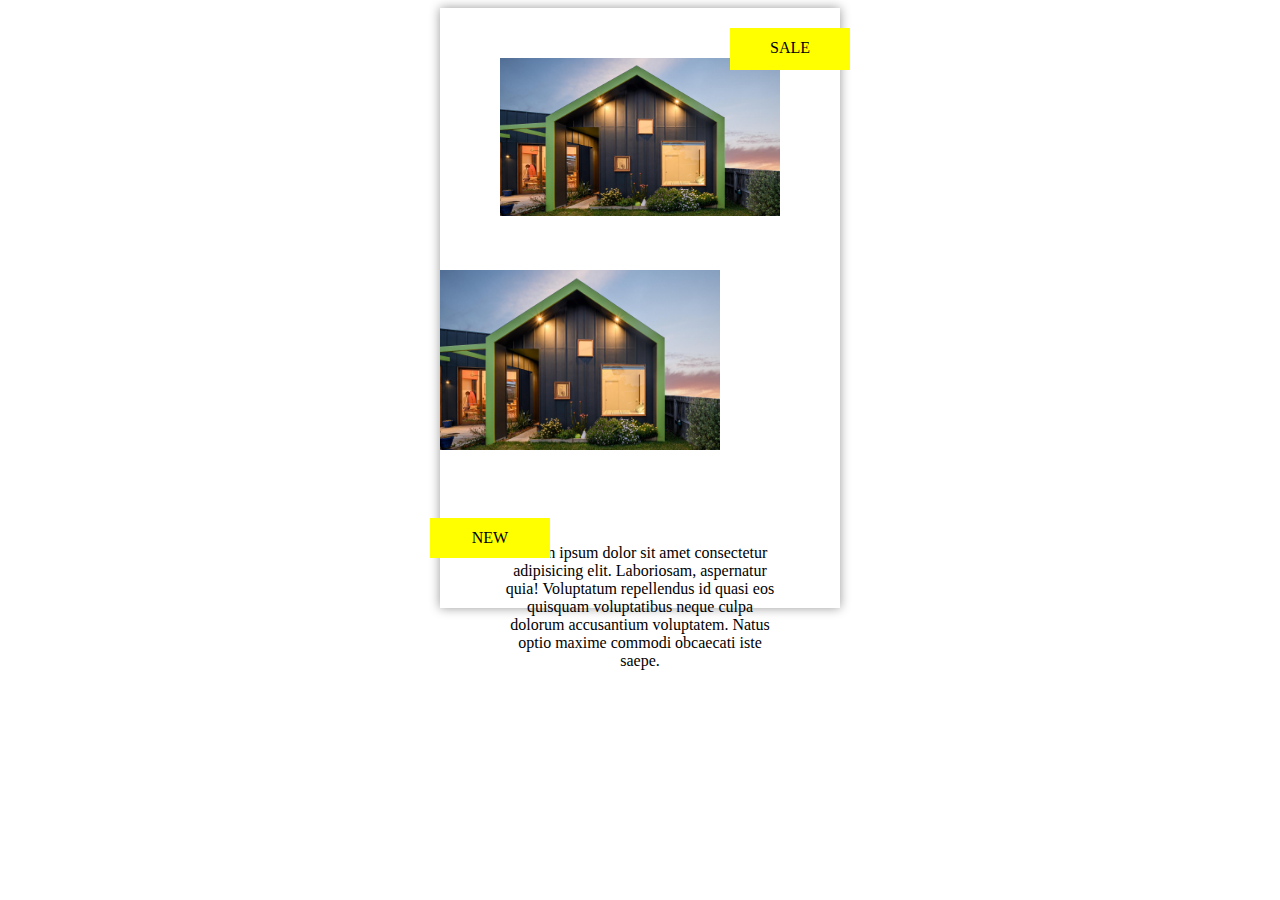
==== Practice1/index.html @ e3d40be9 "HW1 completed" ====
<!DOCTYPE html>
<html lang="en">

<head>
    <meta charset="UTF-8">
    <meta name="viewport" content="width=device-width, initial-scale=1.0">
    <title>Document</title>
    <link rel="stylesheet" href="style.css">
</head>

<body>
    <main>
        <div class="sale_content">
            <img src="./img/house.jpg" alt="House">
            <img src="./img/logo.png" alt="">
            <div>
                <p>SALE</p>
            </div>
        </div>
        <img src="./img/house.jpg" alt="">
        <p class="text"> Lorem ipsum dolor sit amet consectetur adipisicing elit. Laboriosam, aspernatur quia!
            Voluptatum repellendus id quasi eos quisquam voluptatibus neque culpa dolorum accusantium voluptatem. Natus
            optio maxime commodi obcaecati iste saepe. </p>
        <div class="new">
            <p>NEW</p>
        </div>
    </main>
</body>

</html>
---- Practice1/style.css ----
*{
    box-sizing: border-box;
    transition: ease-in 1s all;
}
main{
    margin: 0 auto;
    height: 600px;
    width: 400px;
    box-shadow: 0 0 10px rgba(15, 15, 15, 0.425);
    position: relative;
}

img{
    margin-top: 50px;
    width: 70%;
    height: 30%;

}
.sale_content{
    position: relative;
    text-align: center;
    display: inline-block;
    width: auto;
}
.sale_content div{
    width: 30%;
    height: 20%;
    background-color: yellow;
    position: absolute;
    top:20px;
    right: -10px;

}
.text{
    position: relative;
    top: 90px;
    margin: 0 auto;
    max-width: 70%;
    text-align: center;
}
.new{
    bottom: 50px;
    position: absolute;
    left: -10px;
    background-color: yellow;
    width: 30%;
    height: 40px;
}
.new p, .sale_content p{
    line-height: 40px;
    margin: 0;
    text-align: center;
}

.new div:last-of-type, .sale_content div:last-of-type{
    z-index: 10
}

.sale_content img:last-of-type{
    position: absolute;
    right: 70px;
    height: 100%;
}
/* ==================================================== 
IMAGES SWAP */
.sale_content:not(:hover) img:first-of-type{
    transform: scaleX(1);
    transform-origin: left;

}
.sale_content:not(:hover) img:last-of-type{
    transform: scaleX(0);
    transform-origin: left;
}
.sale_content:hover img:first-of-type{
    transform: scaleX(-0);
    transform-origin: left;
}
.sale_content:hover img:last-of-type{
    transform: scaleX(1);
    transform-origin: right;
    color: #DCF4F4

}
main:hover >img{
    position: relative;
   transform: translate(200px,50px) scaleX(1.5) skew(1.2,1.5);
    opacity: 0;
}
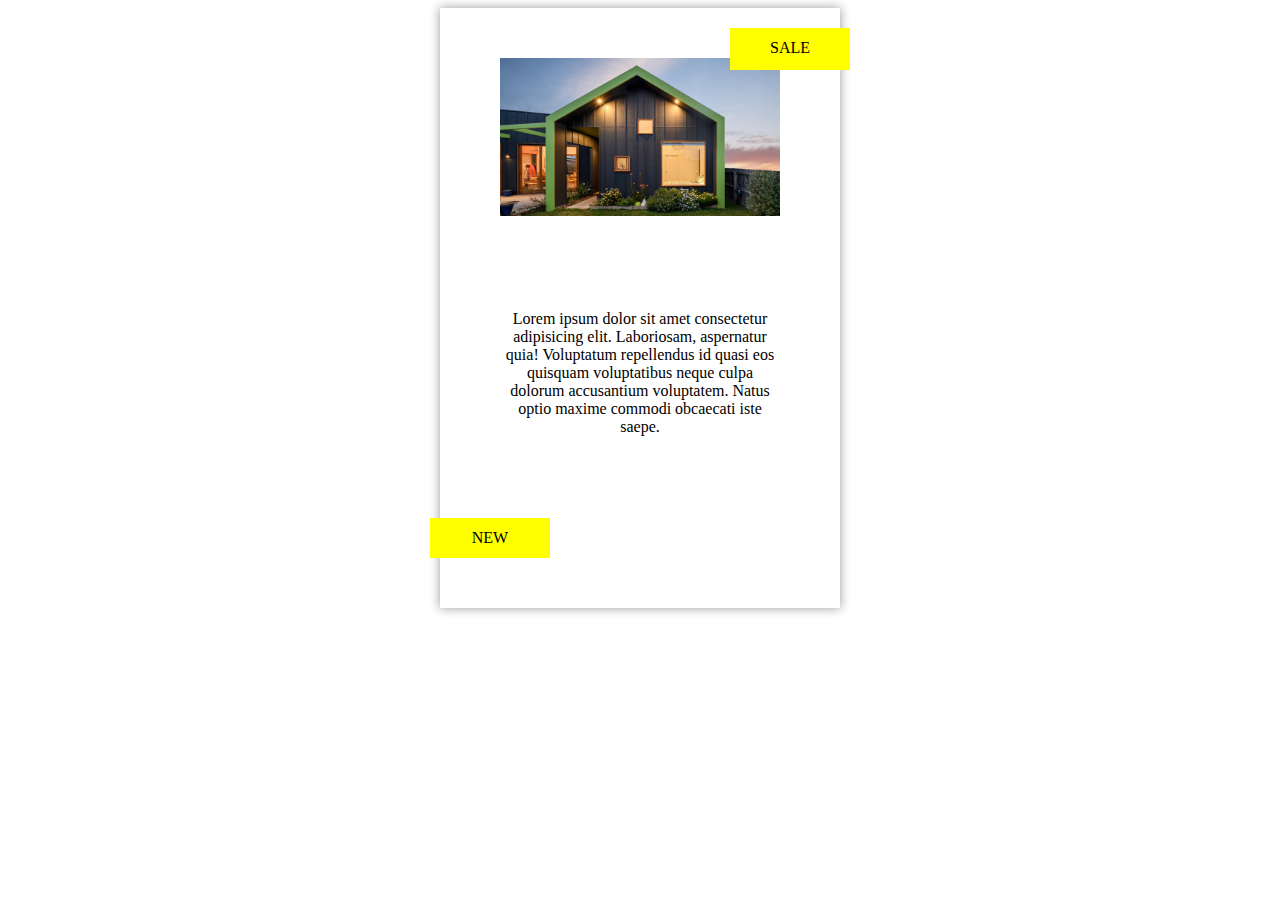
==== commit 340e6143: "Practice1 dix+del Pract2" ====
--- a/Practice1/index.html
+++ b/Practice1/index.html
@@ -17,7 +17,6 @@
                 <p>SALE</p>
             </div>
         </div>
-        <img src="./img/house.jpg" alt="">
         <p class="text"> Lorem ipsum dolor sit amet consectetur adipisicing elit. Laboriosam, aspernatur quia!
             Voluptatum repellendus id quasi eos quisquam voluptatibus neque culpa dolorum accusantium voluptatem. Natus
             optio maxime commodi obcaecati iste saepe. </p>
--- a/Practice1/style.css
+++ b/Practice1/style.css
@@ -1,6 +1,6 @@
 *{
     box-sizing: border-box;
-    transition: ease-in 1s all;
+    transition: ease-in .7s all;
 }
 main{
     margin: 0 auto;
